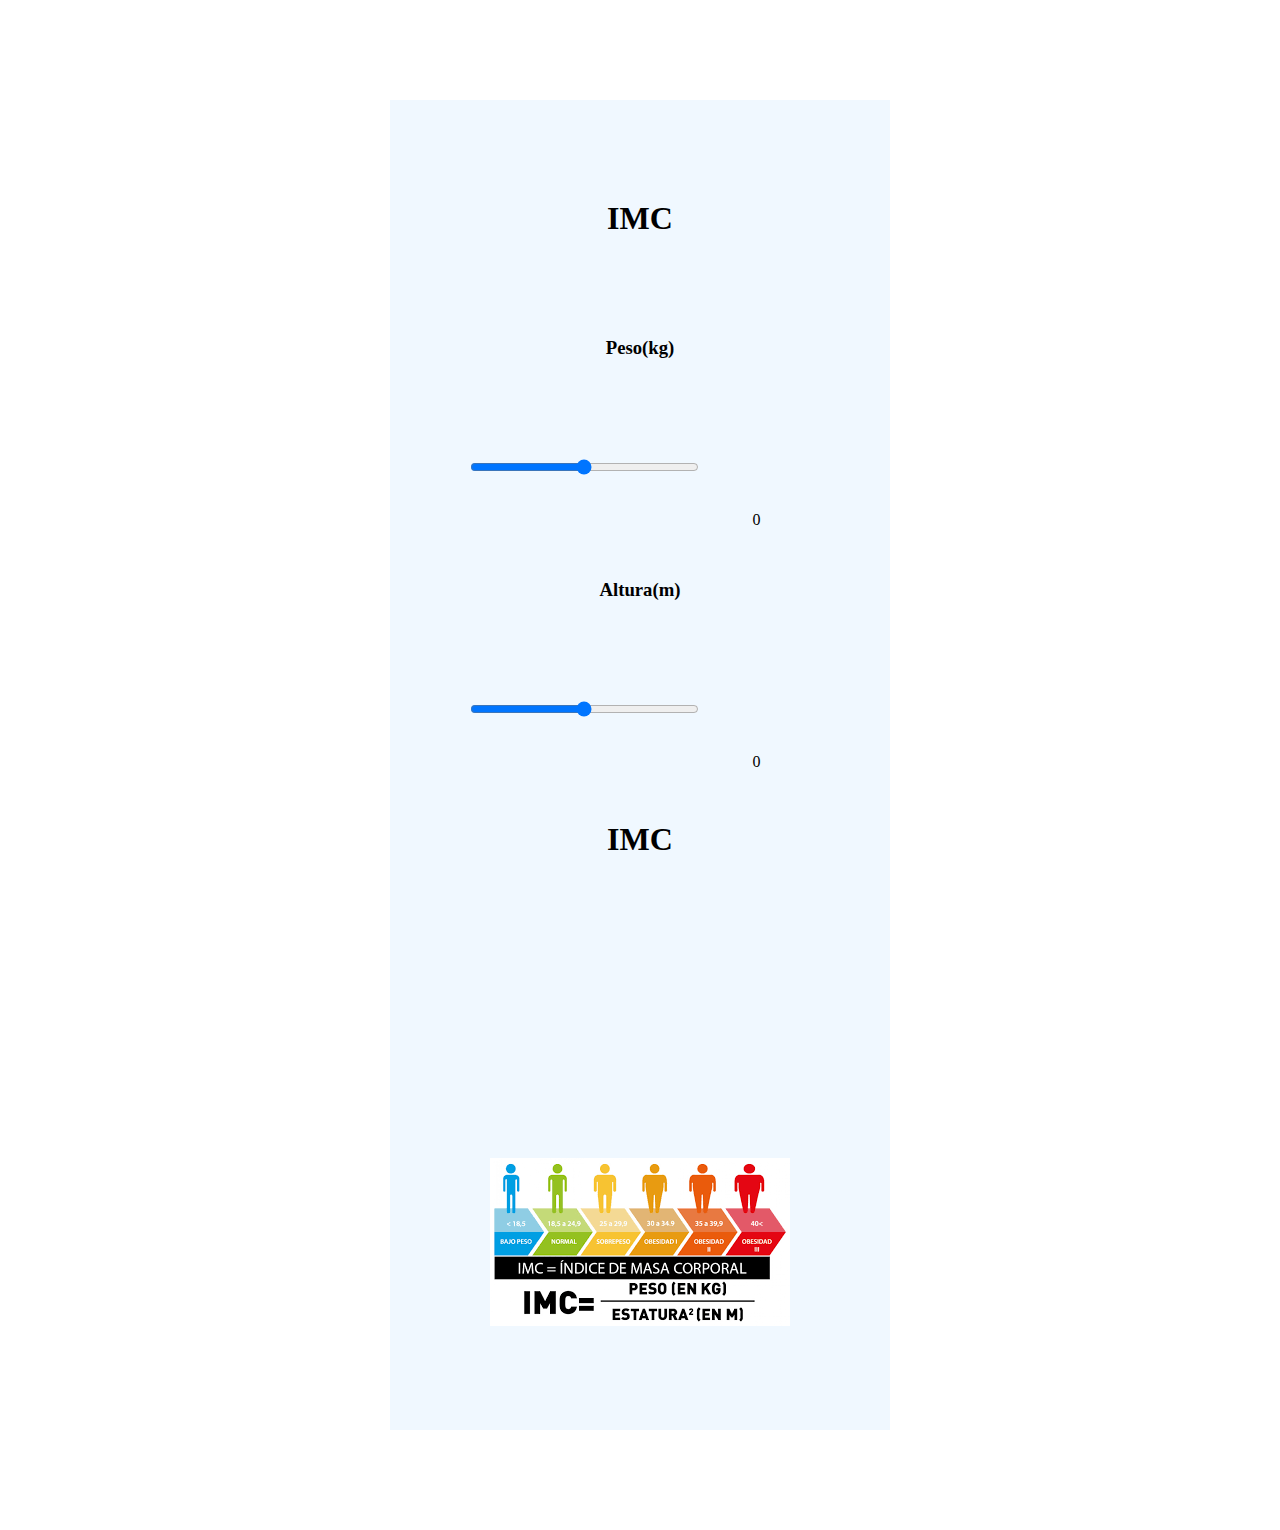
==== index.html @ 2c343735 "Tres" ====
<!DOCTYPE html>
<html lang="en">
<head>
    <meta charset="UTF-8">
    <meta http-equiv="X-UA-Compatible" content="IE=edge">
    <meta name="viewport" content="width=device-width, initial-scale=1.0">
    <link rel="stylesheet" href="/01 IMC/style.css">
    <title>IMC</title>
</head>
<body>
    <div>
        <h1>IMC</h1>
        
        <h3>Peso(kg)</h3>
        <input type="range" id="peso" min="50" max="150">
        <span id="vpeso">0</span>
        <h3>Altura(m)</h3>
        <input type="range" id="altura" min="1" max="2" step="0.01">
        <span id="valtura">0</span>
        <h1>IMC</h1>
        <div id="res"></div>
        <div id="con"></div>
        <img src="/img/imc.png">
    </div>
    <script src="/01 IMC/app.js"></script>
</body>
</html>
---- 01 IMC/style.css ----
*{
    margin: 0px;
    padding: 50px;
}
body{
    text-align: center;
    display: flex;
    justify-content: center;
}
div{
    
    background: aliceblue;
    align-items: center;
    
}
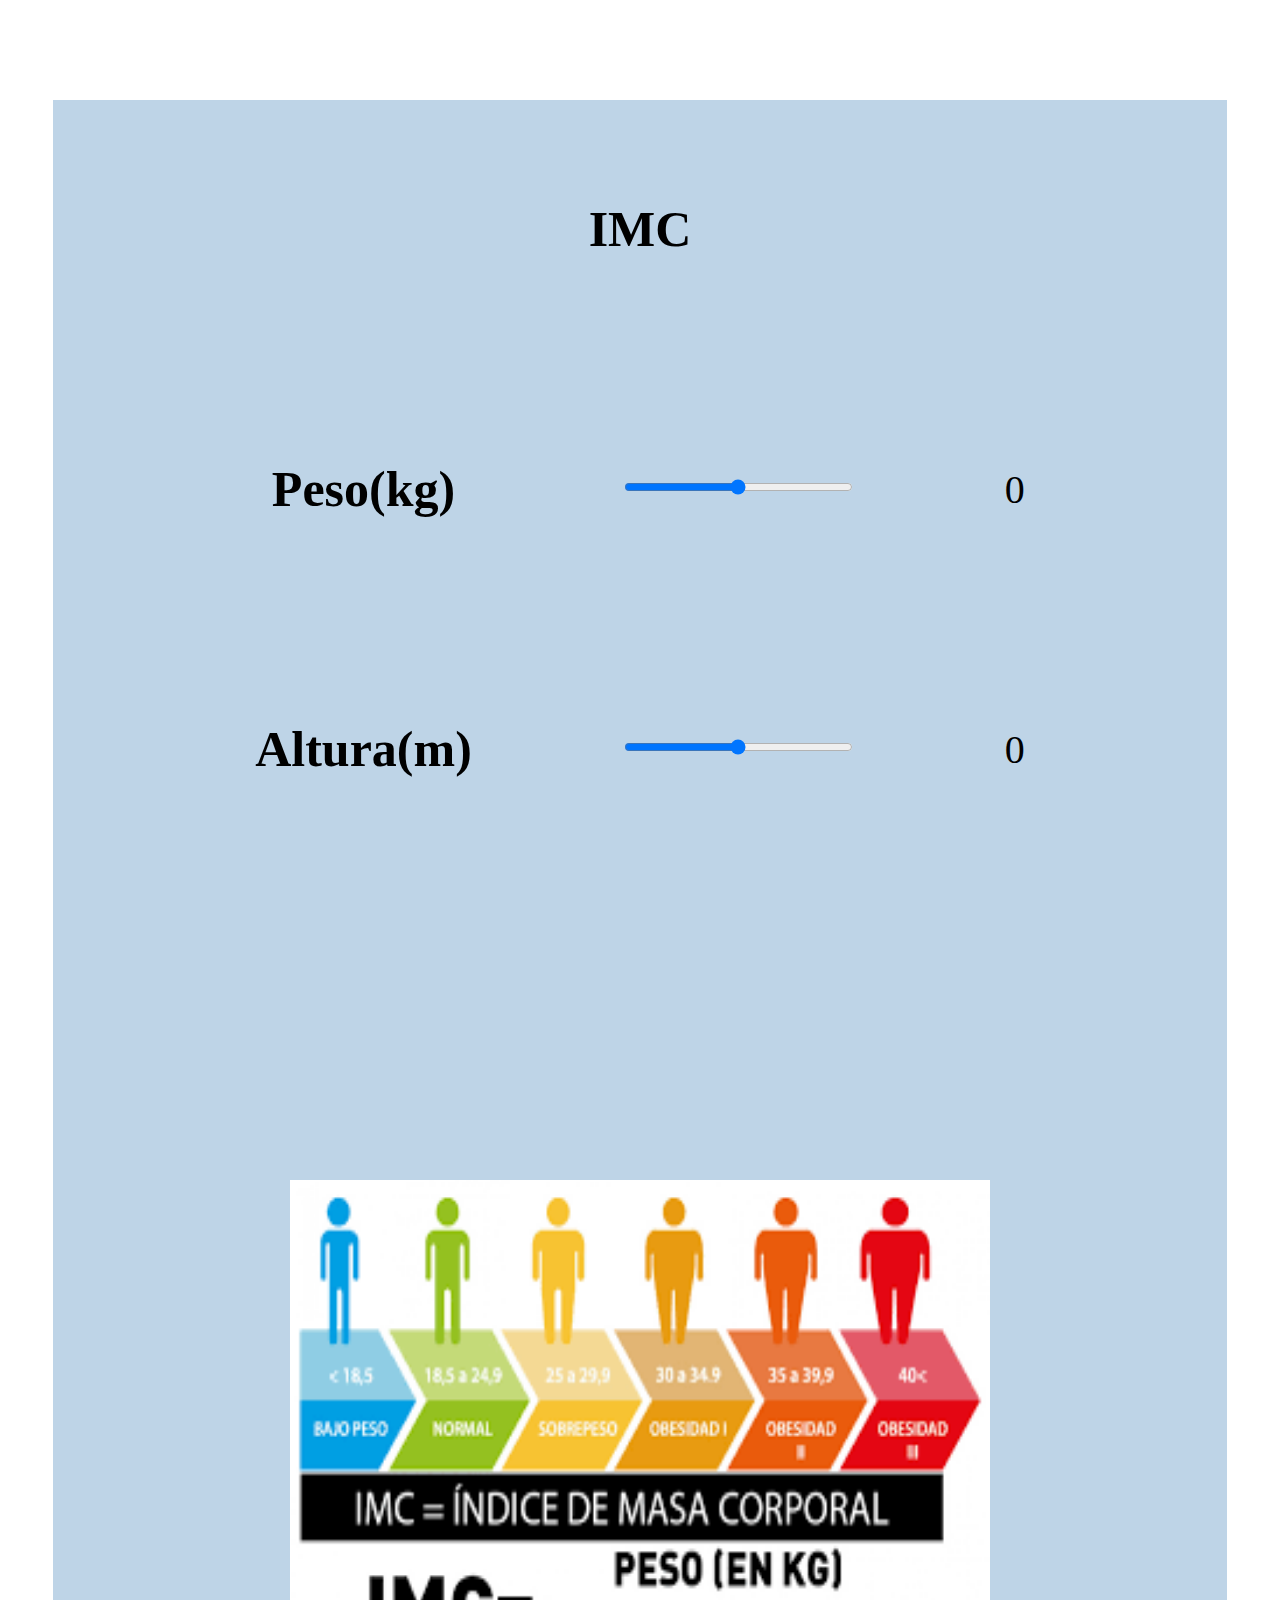
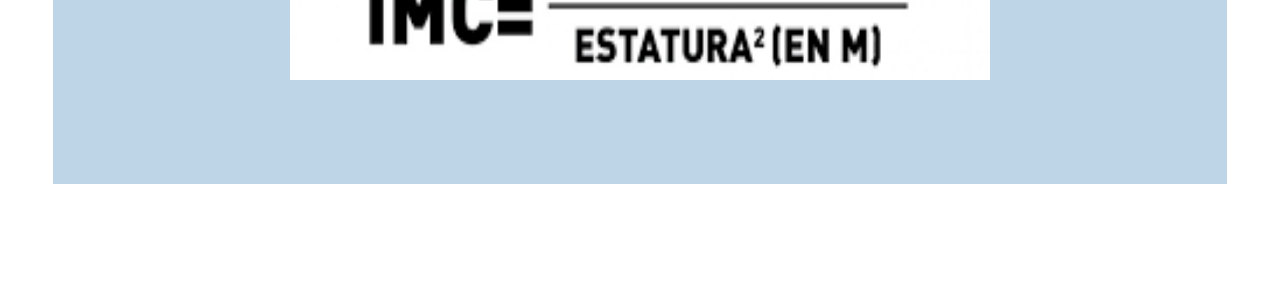
==== commit f1ec9df5: "Cuatro" ====
--- a/index.html
+++ b/index.html
@@ -10,14 +10,18 @@
 <body>
     <div>
         <h1>IMC</h1>
-        
-        <h3>Peso(kg)</h3>
-        <input type="range" id="peso" min="50" max="150">
-        <span id="vpeso">0</span>
-        <h3>Altura(m)</h3>
-        <input type="range" id="altura" min="1" max="2" step="0.01">
-        <span id="valtura">0</span>
-        <h1>IMC</h1>
+        <table>
+            <tr>
+                <td><h3>Peso(kg)</h3></td>
+                <td><input type="range" id="peso" min="50" max="150"></td>
+                <td><span id="vpeso">0</span></td>
+            </tr>
+            <tr>
+                <td><h3>Altura(m)</h3></td>
+                <td> <input type="range" id="altura" min="1" max="2" step="0.01"></td>
+                <td><span id="valtura">0</span></td>
+            </tr>
+        </table>
         <div id="res"></div>
         <div id="con"></div>
         <img src="/img/imc.png">
--- a/01 IMC/style.css
+++ b/01 IMC/style.css
@@ -9,8 +9,23 @@
 }
 div{
     
-    background: aliceblue;
+    background: rgb(190, 212, 231);
     align-items: center;
     
 }
-
+img{
+    width: 700px;
+    height: 500px;
+}
+h1{
+    font-size: 50px;
+}
+label{
+ font-size: 40px;
+}
+h3{
+    font-size: 50px;
+}
+span{
+ font-size: 40px;
+}